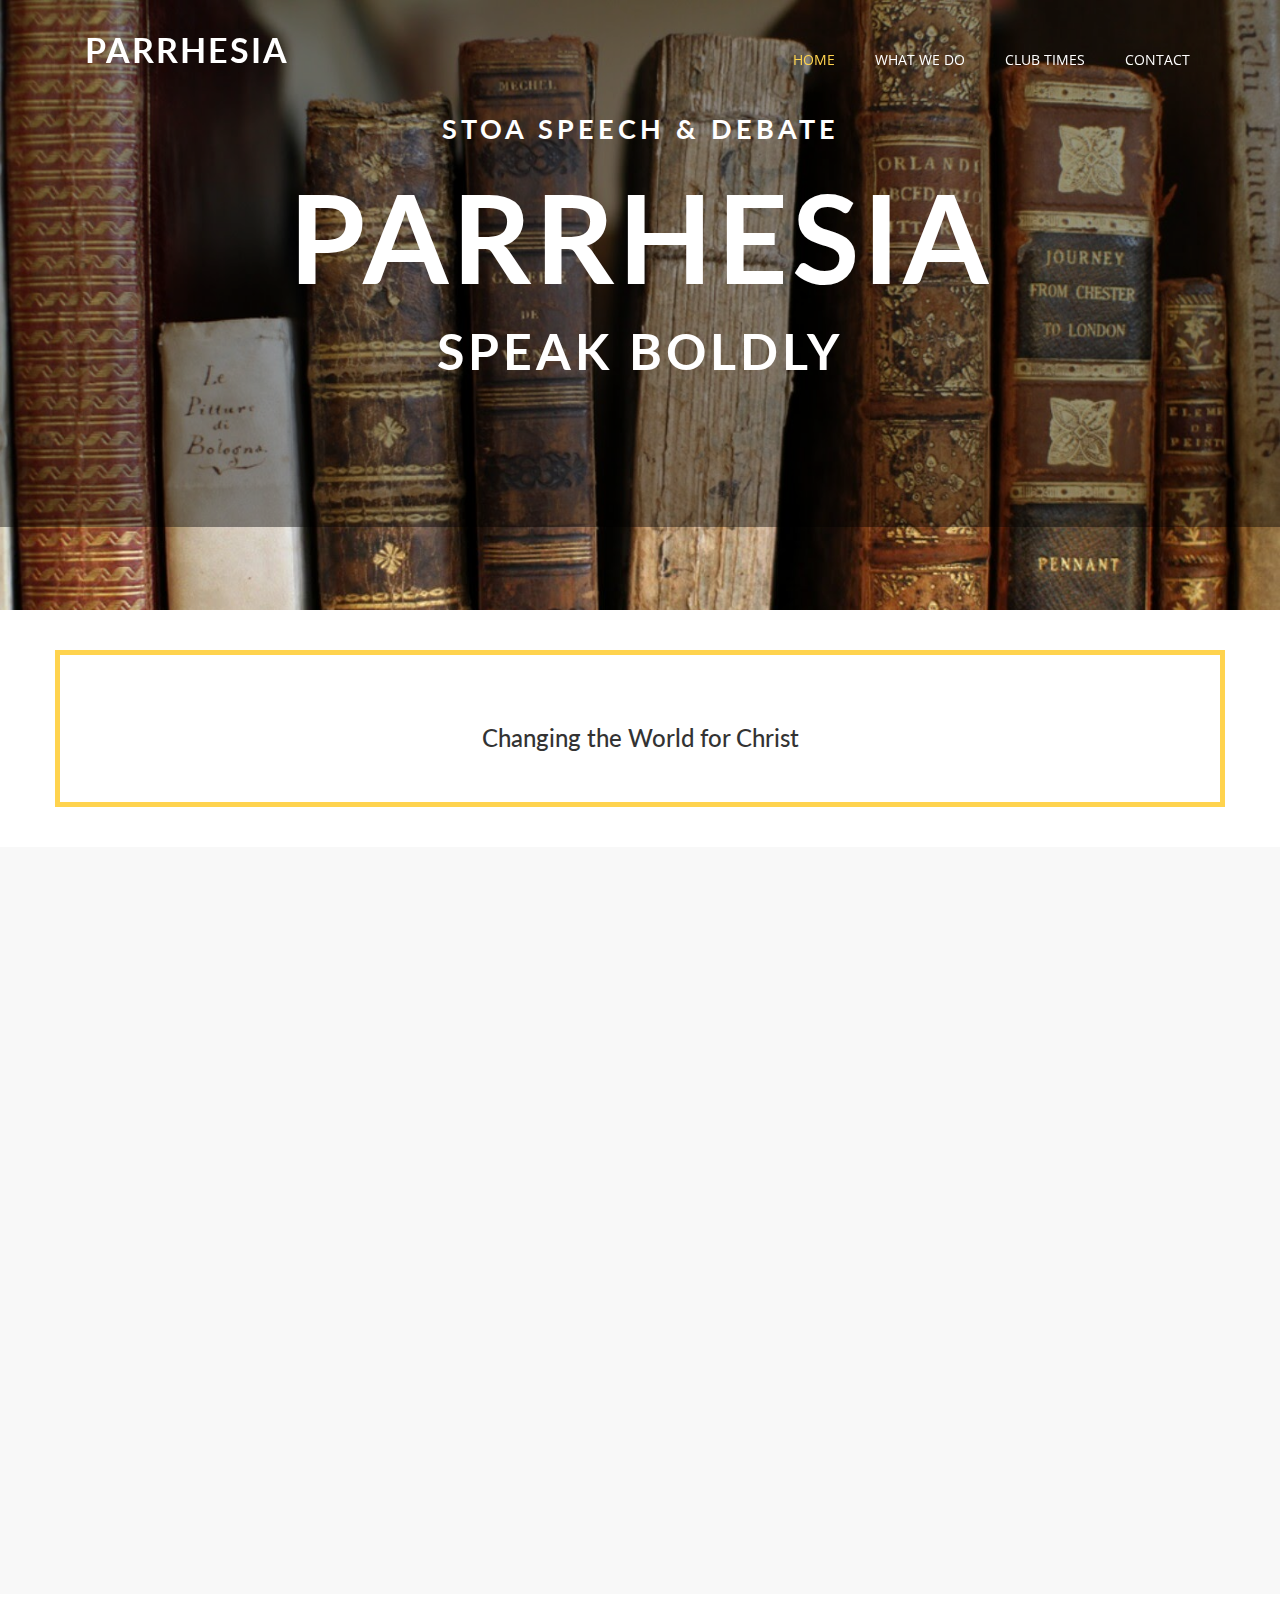
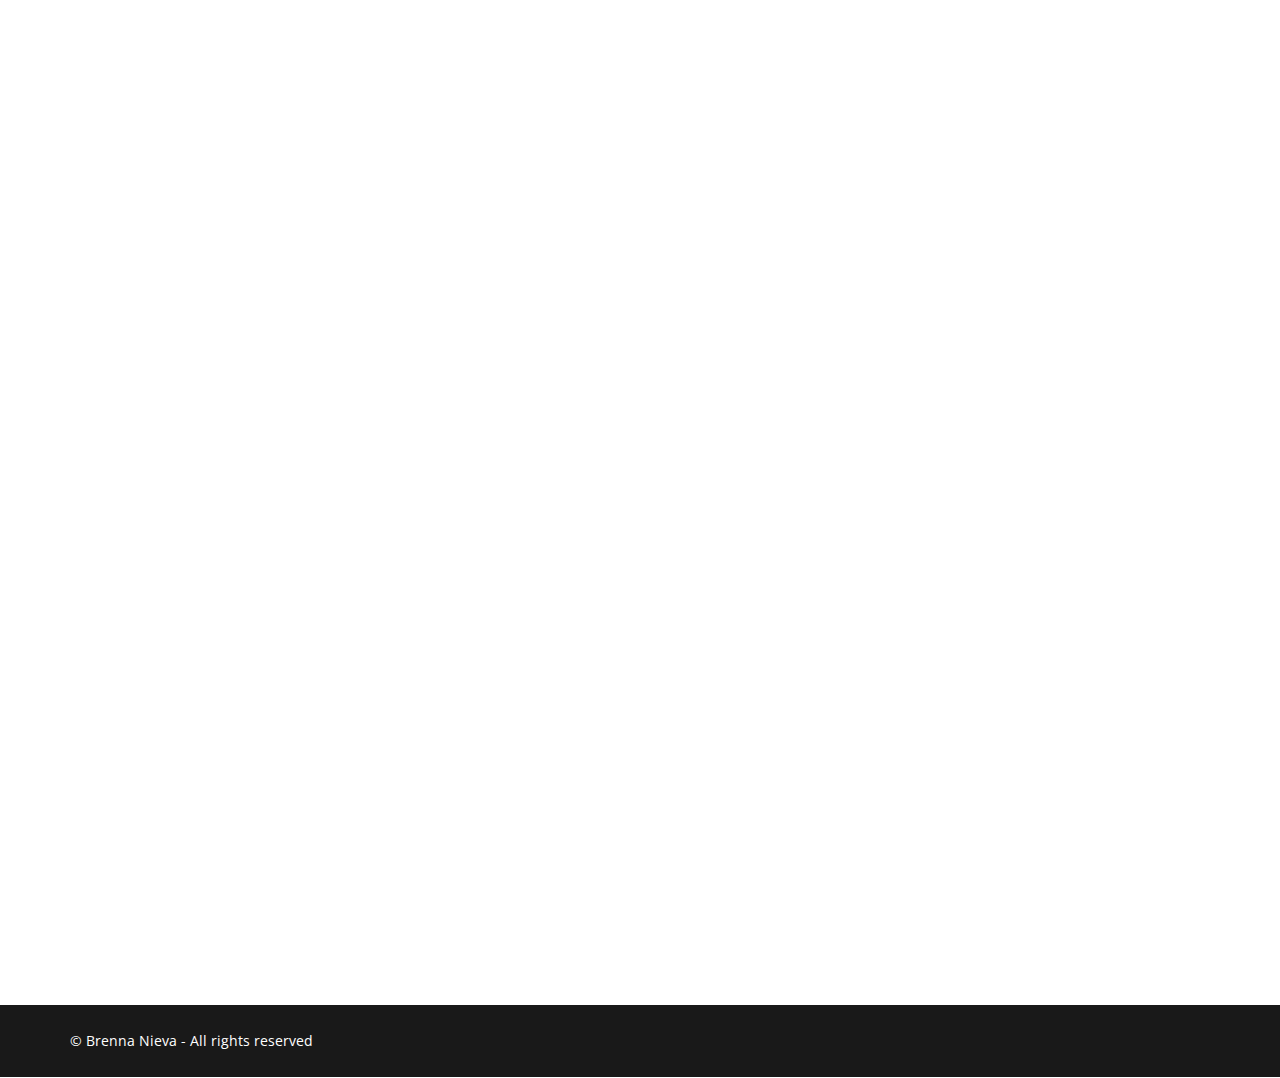
==== index.html @ 5ed849d1 "Add files via upload" ====
<!DOCTYPE html>
<html lang="en">

<head>
  <meta charset="utf-8">
  <meta name="viewport" content="width=device-width, initial-scale=1">
  <title>Parrhesia</title>
  <link href='https://fonts.googleapis.com/css?family=Lato:400,700,300|Open+Sans:400,600,700,300' rel='stylesheet' type='text/css'>
  <link rel="stylesheet" type="text/css" href="css/bootstrap.min.css">
  <link rel="stylesheet" type="text/css" href="css/font-awesome.min.css">
  <link rel="stylesheet" type="text/css" href="css/animate.css">
  <link rel="stylesheet" type="text/css" href="css/style.css">
  <!-- =======================================================
    Hey There! I'm Brenna Nieva!
    I'm actually a part of VERVE but Parrhesia is pretty cool.
    Do speech and debate.  it'll change your life.
    for the better or for the worse.  it takes a lot of time....
    but its fun nonetheless.  and you meet chill people.
  ======================================================= -->
</head>

<body>
  <!--header-->
  <header class="main-header" id="header">
    <div class="bg-color">
      <!--nav-->
      <nav class="nav navbar-default navbar-fixed-top">
        <div class="container">
          <div class="col-md-12">
            <div class="navbar-header">
              <button type="button" class="navbar-toggle collapsed" data-toggle="collapse" data-target="#mynavbar" aria-expanded="false" aria-controls="navbar">
                            <span class="fa fa-bars"></span>
                        </button>
              <a href="index.html" class="navbar-brand">Parrhesia</a>
            </div>
            <div class="collapse navbar-collapse navbar-right" id="mynavbar">
              <ul class="nav navbar-nav">
                <li class="active"><a href="#header">Home</a></li>
                <li><a href="#feature">What We Do</a></li>
                <li><a href="#portfolio">Club Times</a></li>
                <li><a href="#contact">Contact</a></li>
              </ul>
            </div>
          </div>
        </div>
      </nav>
      <!--/ nav-->
      <div class="container text-center">
        <div class="wrapper wow fadeInUp delay-05s">
          <h2 class="top-title">Stoa Speech & Debate</h2>
          <h3 class="title">Parrhesia</h3>
          <h4 class="sub-title">Speak Boldly</h4>

        </div>
      </div>
    </div>
  </header>
  <!--/ header-->
  <!---->
  <section id="cta-1">
    <div class="container">
      <div class="row">
        <div class="cta-info text-center">
          <h3><span class="dec-tec"></span>Changing the World for Christ</span></h3>
        </div>
      </div>
    </div>
  </section>
  <!---->
  <!---->
  <section id="feature" class="section-padding">
    <div class="container">
      <div class="row">
        <div class="col-md-3 wow fadeInLeft delay-05s">
          <div class="section-title">
            <h2 class="head-title">What We do</h2>
            <hr class="botm-line">
            <p class="sec-para">What do <b>you</b> want to share with the world?</p>
          </div>
        </div>
        <div class="col-md-9">
          <div class="col-md-6 wow fadeInRight delay-02s">
            <div class="icon">
              <i class="fa fa-clone"></i>
            </div>
            <div class="icon-text">
              <h3 class="txt-tl">Platform Speeches</h3>
              <p class="txt-para">These are more informational speeches.  Subcategories include Original Oratory, Persuasive, and Expository.  These are all 10 minutes each. </p>
            </div>
          </div>
          <div class="col-md-6 wow fadeInRight delay-02s">
            <div class="icon">

            </div>

          </div>
          <div class="col-md-9 wow fadeInRight delay-04s">
            <div class="icon">
              <i class="fa fa-child"></i>
            </div>
            <div class="icon-text">
              <h3 class="txt-tl">Interpretation</h3>
              <p class="txt-para">These section focuses on storytelling. <br> Subcategories include Dramatic, <br> Humorous, and Open Interpretation. <br> Dramatic and Humorous are both 10 minutes,<br> while Open is only 6.  </p>
            </div>
          </div>
          <div class="col-md-6 wow fadeInRight delay-04s">
            <div class="icon">
              <i class="fa fa-random"></i>
            </div>
            <div class="icon-text">
              <h3 class="txt-tl">Wildcard</h3>
              <p class="txt-para">This cycle's wildcard is: Demonstration.  <br> Within this category, students present a "how-to" speech.</p>
            </div>
          </div>

          </div>
          <div class="col-md-6 wow fadeInRight delay-06s">
            <div class="icon">

            </div>

          </div>
        </div>
      </div>
    </div>
  </section>
  <!---->
  <section class="section-padding parallax bg-image-2 section wow fadeIn delay-08s" id="cta-2">
    <div class="container">
      <div class="row">
        <div class="col-md-8">
          <div class="cta-txt">

          </div>
        </div>
        <div class="col-md-4 text-center">

        </div>
      </div>
    </div>
  </section>
  <!---->
  <!---->
  <section class="section-padding wow fadeInUp delay-02s" id="portfolio">
    <div class="container">
      <div class="row">
        <div class="cta-info text-center">
          <h3><span class="dec-tec"></span>We meet Fridays from 1:30 to 3:30 for <b>Speech</b> <br>&<br> 3:30 to 5:00 for <b>Debate</b></span></h3>
        </div>
      </div>
    </div>
  </section>
  <!---->
  <!---->
  <section class="section-padding wow fadeInUp delay-05s" id="contact">
    <div class="container">
      <div class="row white">
        <div class="col-md-8 col-sm-12">
          <div class="section-title">
            <h2 class="head-title black">Want More Info?</h2>
            <hr class="botm-line">
            <p class="sec-para black">Too Good to be True?<br> What's the catch?  In order to compete in Stoa Speech and Debate (The league Parrhesia is in) you must be currently homeschooled within the ages of 12 - 19. <br> Under 12? Parrhesia has a Juniors club for the future Stoa Competitors!</p>
          </div>
        </div>
        <!-- <div class="col-md-12 col-sm-12">
          <div class="col-md-4 col-sm-6" style="padding-left:0px;">
            <h3 class="cont-title">Email Us</h3>
            <div id="sendmessage">Your message has been sent. Thank you!</div>
            <div id="errormessage"></div>
            <div class="contact-info">
              <form action="" method="post" role="form" class="contactForm">
                <div class="form-group">
                  <input type="text" name="name" class="form-control" id="name" placeholder="Your Name" data-rule="minlen:4" data-msg="Please enter at least 4 chars" />
                  <div class="validation"></div>
                </div>
                <div class="form-group">
                  <input type="email" class="form-control" name="email" id="email" placeholder="Your Email" data-rule="email" data-msg="Please enter a valid email" />
                  <div class="validation"></div>
                </div>

                <div class="form-group">
                  <input type="text" class="form-control" name="subject" id="subject" placeholder="Subject" data-rule="minlen:4" data-msg="Please enter at least 8 chars of subject" />
                  <div class="validation"></div>
                </div>

                <div class="form-group">
                  <textarea class="form-control" name="message" rows="5" data-rule="required" data-msg="Please write something for us" placeholder="Message"></textarea>
                  <div class="validation"></div>
                </div>
                <button type="submit" class="btn btn-send">Send</button>
              </form>
            </div> -->

          </div>
          <div class="col-md-12 col-sm-12">
            <div class="col-md-4 col-sm-6" style="padding-left:0px;">
            <h3 class="cont-title">Get In Touch!</h3>
            <div class="location-info">
              <p class="white"><span aria-hidden="true" class="fa fa-map-marker"></span>Auburn, WA</p>

              <p class="white"><span aria-hidden="true" class="fa fa-envelope"></span>Email: <a href="parrhesiaspeechclub@gmail.com" class="link-dec"></a><p>parrhesiaspeechclub@gmail.com</p>
            </div>
          </div>
          <div class="col-md-8" style="padding-right:0px;">
            <div class="contact-icon-container hidden-md hidden-sm hidden-xs">
              <span aria-hidden="true" class="fa fa-envelope-o"></span>
            </div>
          </div>
        </div>
      </div>
    </div>
  </section>
  <!---->
  <!---->
  <footer class="" id="footer">
    <div class="container">
      <div class="row">
        <div class="col-sm-7 footer-copyright">
          © Brenna Nieva - All rights reserved
          <div class="credits">

          </div>
        </div>
        <!-- <div class="col-sm-5 footer-social">
          <div class="pull-right hidden-xs hidden-sm">
            <a href="#"><i class="fa fa-facebook"></i></a>
            <a href="#"><i class="fa fa-dribbble"></i></a>
            <a href="#"><i class="fa fa-twitter"></i></a>
            <a href="#"><i class="fa fa-google-plus"></i></a>
            <a href="#"><i class="fa fa-pinterest"></i></a>
          </div> -->
        </div>
      </div>
    </div>
  </footer>
  <!---->
  <!--contact ends-->
  <script src="js/jquery.min.js"></script>
  <script src="js/jquery.easing.min.js"></script>
  <script src="js/bootstrap.min.js"></script>
  <script src="js/wow.js"></script>
  <script src="js/custom.js"></script>
  <script src="contactform/contactform.js"></script>

</body>
</html>
---- css/style.css ----
/*
    Theme Name: Bethany
    Theme URL: https://bootstrapmade.com/bethany-free-onepage-bootstrap-theme/
    Author: BootstrapMade.com
    Author URL: https://bootstrapmade.com
*/

body {
  line-height: 1.5;
  font-family: 'Open Sans', sans-serif;
  overflow-x: hidden;
}

ol, ul {
  list-style: none;
}

blockquote, q {
  quotes: none;
}

blockquote:before, blockquote:after, q:before, q:after {
  content: '';
  content: none;
}

table {
  border-collapse: collapse;
  border-spacing: 0;
}

.section-padding {
  padding: 60px 0px;
}

h1, h2, h3, h4, h5, h6 {
  font-family: 'Lato', sans-serif;
}

/**media Queries**/

.navbar-default {
  background-color: transparent;
}

.main-header {
  background: url(../img/banner.jpeg) no-repeat;
  background-size: cover;
  min-height: 610px;
}

.bg-color {
  background-color: RGBA(0, 0, 0, 0.41);
}

.nav>li>a {
  padding: 0px;
}

.navbar-brand {
  padding: 0px;
  height: inherit;
  font-family: 'Lato', sans-serif;
}

.navbar-default .navbar-brand {
  color: #fff;
  font-size: 34px;
  text-transform: uppercase;
  font-weight: 700;
  letter-spacing: 2px;
}

.navbar-default .navbar-nav>.active>a, .navbar-default .navbar-nav>.active>a:focus, .navbar-default .navbar-nav>.active>a:hover {
  color: #FFD34E;
  text-transform: uppercase;
	background-color: transparent;
}

.navbar-default .navbar-nav>li>a {
  color: #fff;
  padding: 10px 20px;
  text-transform: uppercase;
	background-color: transparent;
}

.navbar-default .navbar-nav>li>a:hover, .navbar-default .navbar-nav>li>a:focus {
  color: #FFD34E;
}

.navbar-fixed-top {
  padding: 40px 0;
  transition: all 0.5s;
}

@media (max-width: 768px) {
	.navbar-collapse {
		background: rgba(0, 0, 0, 0.8);
		border-top: 0;
	}
}

.top-nav-collapse {
  background: rgba(0, 0, 0, 0.8);
  padding: 25px 0;
}

.wrapper {
  padding: 90px 0px 130px;
}

.top-title {
  z-index: 5;
  font-size: 27px;
  font-weight: 700;
  color: #fff;
  line-height: 38px;
  letter-spacing: 4px;
  opacity: 1;
  text-transform: uppercase;
}

.sub-title {
  font-size: 50px;
  font-weight: 700;
  color: #fff;
  line-height: 71px;
  letter-spacing: 4px;
  opacity: 1;
  text-transform: uppercase;
}

.title {
  font-size: 123px;
  font-weight: 700;
  color: #fff;
  line-height: 88px;
  letter-spacing: 4px;
  opacity: 1;
  text-transform: uppercase;
  padding: 25px 0px;
}

.btn-submit {
  background: #FFD34E;
  border: 0px;
  display: inline-block;
  font-size: 16px;
  text-transform: uppercase;
  padding: 10px 40px;
  font-weight: normal;
  border-radius: 0px;
  letter-spacing: 1px;
  color: #333;
  position: relative;
  overflow: hidden;
  -webkit-transition: all 0.4s ease-in-out;
  -moz-transition: all 0.4s ease-in-out;
  -o-transition: all 0.4s ease-in-out;
  -ms-transition: all 0.4s ease-in-out;
  transition: all 0.4s ease-in-out;
  margin-top: 25px;
  border: 2px solid #FFD34E;
}

.btn-submit:hover {
  background: #fff;
}

/****/

#cta-1 {
  padding: 40px 0px;
}

.cta-info {
  border: 5px solid #FFD34E;
  padding: 40px 0px;
}

.cta-info h3 {
  font-size: 24px;
}

.dec-tec {
  font-size: 34px;
}

/****/

#feature {
  background-color: #f8f8f8;
}

.head-title {
  color: #2b2b2b;
  font-size: 32px;
  font-weight: 700;
}

.botm-line {
  background-color: #2b2b2b;
  width: 34px;
  height: 3px;
  display: inline-block;
}

.section-title:hover .botm-line {
  width: 70px;
  /* For Safari 3.1 to 6.0 */
  -webkit-transition-property: width;
  -webkit-transition-duration: 2s;
  -webkit-transition-timing-function: linear;
  -webkit-transition-delay: 1s;
  /* Standard syntax */
  transition-property: width;
  transition-duration: 2s;
  transition-timing-function: linear;
  transition-delay: 1s;
}

p {
  color: #888;
}

.icon {
  position: relative;
  height: 48px;
  width: 48px;
  float: left;
  margin-top: 14px;
  margin-bottom: 20px;
}

.icon i {
  font-size: 35px;
}

.icon-text {
  margin-left: 73px;
  padding: 0px 25px 25px 0px;
}

h3.txt-tl {
  font-size: 24px;
  line-height: 1.35;
}

/****/

.parallax {
  background-attachment: fixed;
  background-repeat: repeat-y;
  background-position: center center;
}

.bg-image-2 {
  background: url('../img/cta-banner.jpg') no-repeat center fixed;
  -webkit-background-size: 100% auto;
  -moz-background-size: 100% auto;
  -o-background-size: 100% auto;
  background-size: 100% auto;
  -webkit-background-size: cover;
  -moz-background-size: cover;
  -o-background-size: cover;
  background-size: cover;
}

.section {
  position: relative;
  padding: 88px 0 67px 0;
  display: block;
}

.cta-txt h3 {
  font-size: 32px;
  margin-bottom: 10px;
  font-weight: 700;
  color: #fff;
}

.cta-txt p {
  color: #fff;
}

/****/

.portfolio-box {
  margin-bottom: 15px;
}

.padding-right-zero {
  padding-right: 0px;
}

#contact {
  background-color: #f8f8f8;
}

.validation {
  color: red;
  display: none;
  margin: 0 0 20px;
  font-weight: 400;
  font-size: 13px;
}

#sendmessage {
  color: green;
  border: 1px solid green;
  display: none;
  text-align: center;
  padding: 15px;
  font-weight: 600;
  margin-bottom: 15px;
}

#errormessage {
  color: red;
  display: none;
  border: 1px solid red;
  text-align: center;
  padding: 15px;
  font-weight: 600;
  margin-bottom: 15px;
}

#sendmessage.show, #errormessage.show, .show {
  display: block;
}

.black {
  color: #000 !important;
  font-weight: 600;
}

.btn-send {
  border-radius: 0px;
  color: #000;
  background-color: #FFD34E;
}

a, a:hover {
  color: #FFD34E;
}

.cont-title {
  font-size: 24px;
  padding: 15px 0px;
}

.location-info p span {
  display: inline-block;
}

.location-info p span {
  width: 40px;
  font-size: 24px;
  color: #666;
  vertical-align: middle;
}

.location-info p {
  margin-bottom: 5px;
}

.location-info p {
  font-size: 18px;
  line-height: 32px;
  color: #000;
}

.contact-icon-container {
  position: absolute;
  top: -38px;
  right: 0;
  padding-right: 20px;
  font-size: 320px;
  color: #555;
  line-height: 300px;
  -ms-transform: rotate(20deg);
  -moz-transform: rotate(20deg);
  -webkit-transform: rotate(20deg);
  transform: rotate(20deg);
}

/****/

#footer {
  background-color: #191919;
  padding: 20px 0px;
}

.footer-copyright {
  color: #fff;
  line-height: 32px;
  text-align: left;
}

.footer-social {
  float: right;
}

.footer-social a {
  font-size: 18px;
  color: #666;
}

.link-dec, .link-dec:hover {
  color: #000;
}

/****/

@media (min-width: 451px) and (max-width: 900px) {
  .section-title {
    margin-bottom: 15px;
  }
}

@media (min-width: 20px) and (max-width: 450px) {
  .navbar-toggle:hover, .navbar-toggle {
    background-color: #fff;
    color: #000;
  }
  .navbar-toggle {
    margin-top: 0px;
  }
  .navbar-default .navbar-nav>li>a {
    text-align: center;
  }
  .navbar-default .navbar-nav>.active>a, .navbar-default .navbar-nav>.active>a:focus, .navbar-default .navbar-nav>.active>a:hover, .navbar-default .navbar-nav>li>a:hover, .navbar-default .navbar-nav>li>a:focus {
  }
  .top-title {
    font-size: 15px;
  }
  .title {
    font-size: 50px;
  }
  .sub-title {
    font-size: 24px;
  }
  .footer-copyright {
    text-align: center;
  }
  .padding-right-zero {
    padding-right: 15px;
  }
  .section-title {
    margin-bottom: 15px;
  }
  .cta-txt h3 {
    font-size: 28px;
  }
  body {
    font-size: 14px;
  }
  h3.txt-tl {
    font-size: 20px;
  }
}

/****/
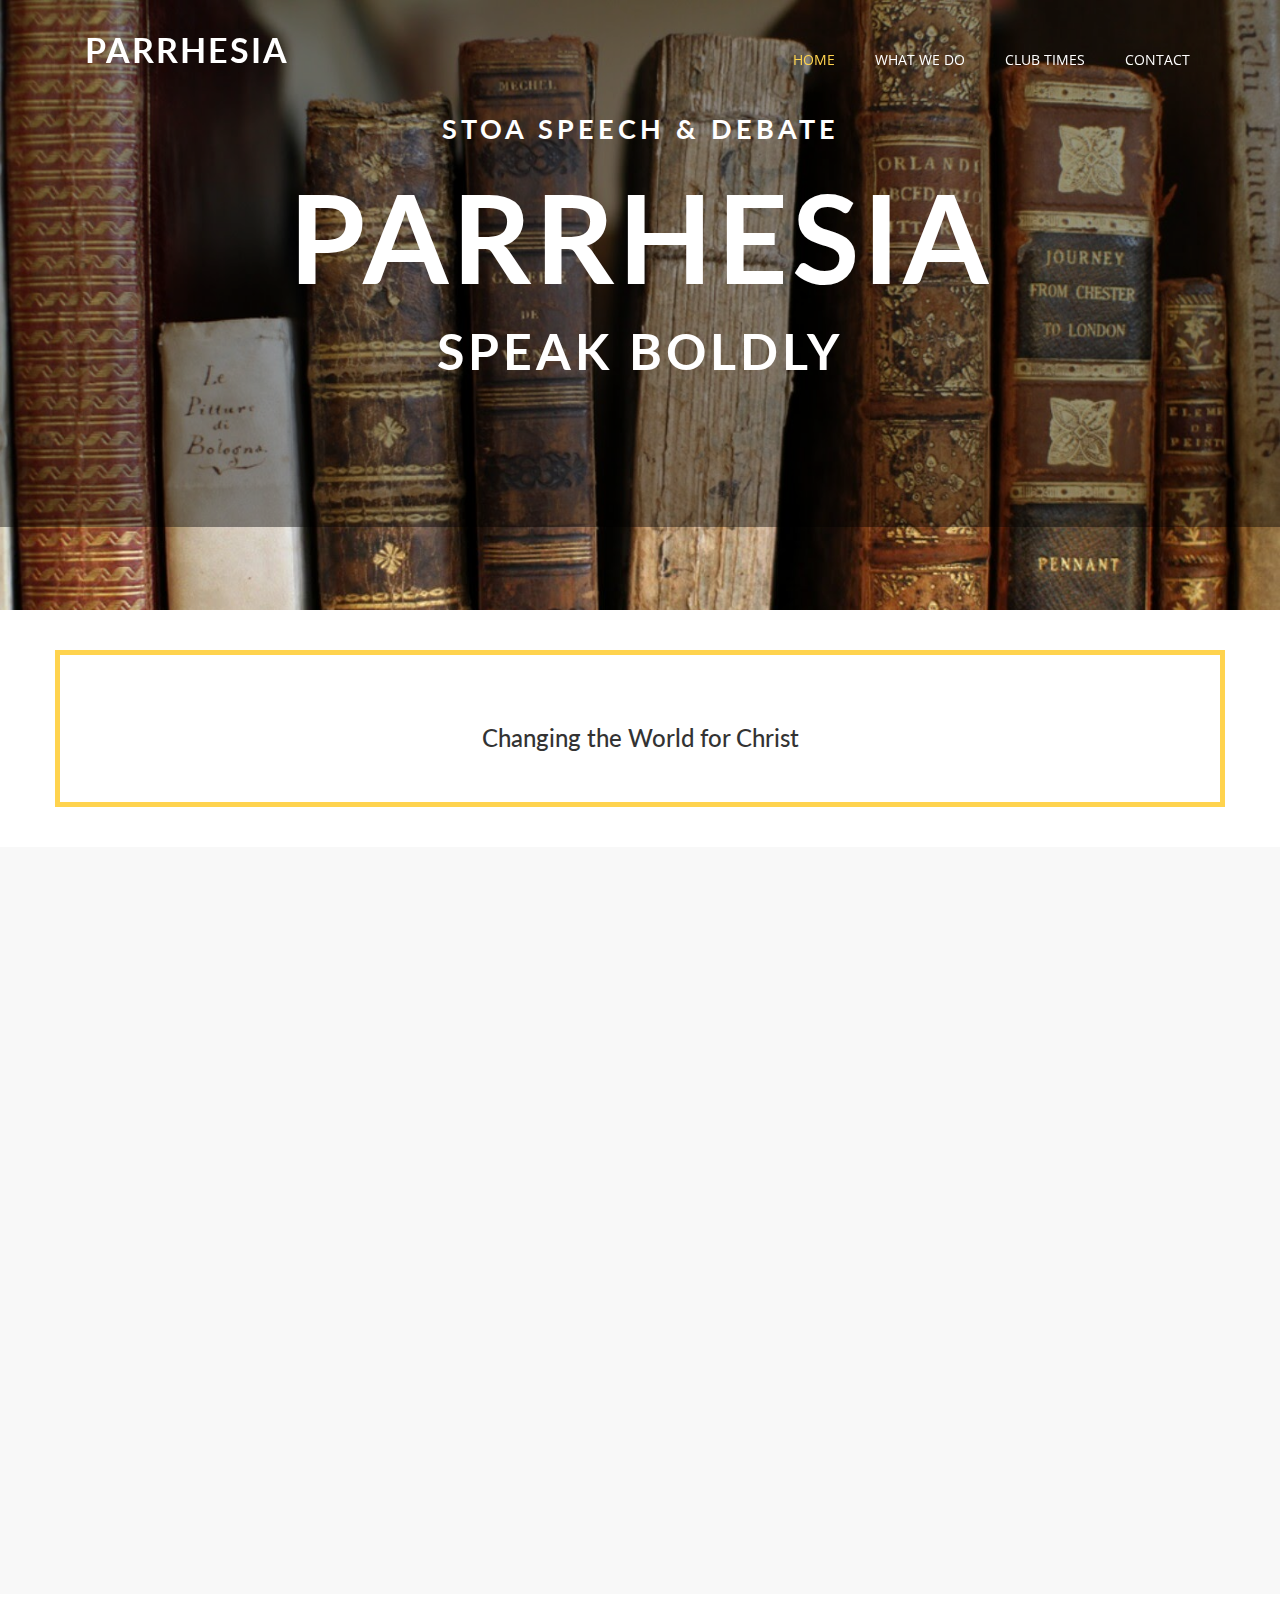
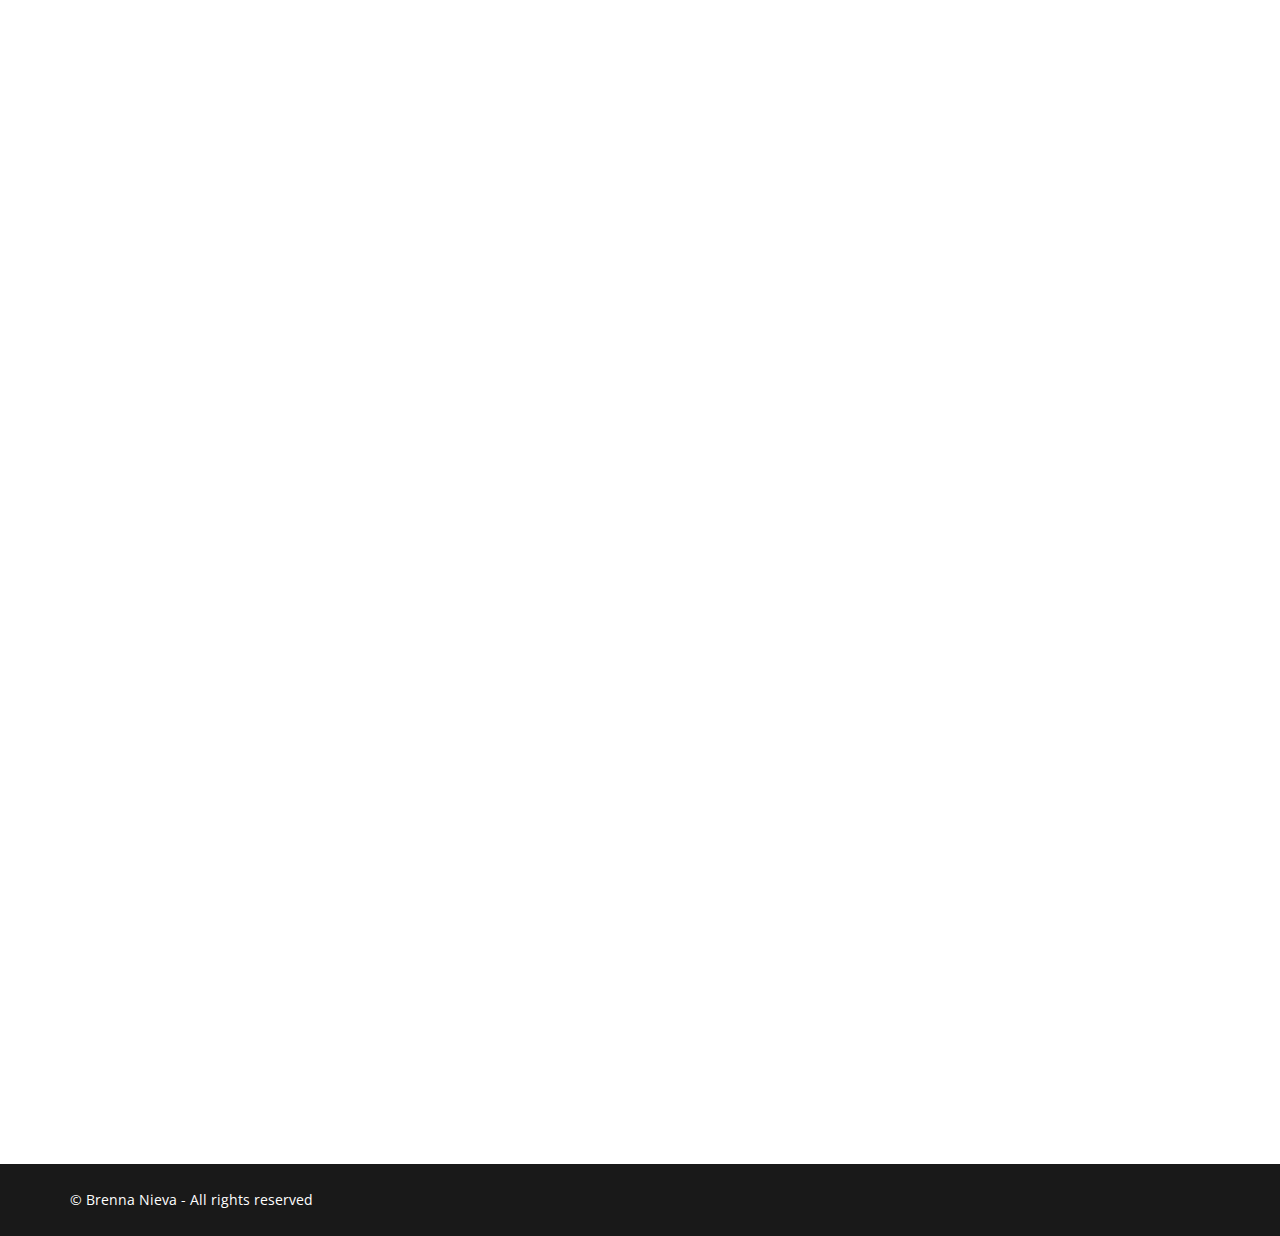
==== commit 25046e3e: "test" ====
--- a/index.html
+++ b/index.html
@@ -5,6 +5,8 @@
   <meta charset="utf-8">
   <meta name="viewport" content="width=device-width, initial-scale=1">
   <title>Parrhesia</title>
+  <meta name="description" content="Parrhesia is a speech and debate club in the South King County area in the STOA league.">
+  <meta name="keywords" content="speech,debate,Parrhesia,Stoa,Stoa Speech and debate, south king county speech, homeschool, homeschool speech and debate, highschool,ncfca">
   <link href='https://fonts.googleapis.com/css?family=Lato:400,700,300|Open+Sans:400,600,700,300' rel='stylesheet' type='text/css'>
   <link rel="stylesheet" type="text/css" href="css/bootstrap.min.css">
   <link rel="stylesheet" type="text/css" href="css/font-awesome.min.css">
@@ -159,7 +161,7 @@
           <div class="section-title">
             <h2 class="head-title black">Want More Info?</h2>
             <hr class="botm-line">
-            <p class="sec-para black">Too Good to be True?<br> What's the catch?  In order to compete in Stoa Speech and Debate (The league Parrhesia is in) you must be currently homeschooled within the ages of 12 - 19. <br> Under 12? Parrhesia has a Juniors club for the future Stoa Competitors!</p>
+            <p class="sec-para black">Too Good to be True?<br> What's the catch?  In order to compete in Stoa Speech and Debate (The league Parrhesia is in) you must be currently homeschooled within the ages of 12 - 19. <br> <br> Under 12? Parrhesia has a Juniors club for the future Stoa Competitors!</p>
           </div>
         </div>
         <!-- <div class="col-md-12 col-sm-12">
@@ -196,9 +198,11 @@
             <div class="col-md-4 col-sm-6" style="padding-left:0px;">
             <h3 class="cont-title">Get In Touch!</h3>
             <div class="location-info">
-              <p class="white"><span aria-hidden="true" class="fa fa-map-marker"></span>Auburn, WA</p>
-
-              <p class="white"><span aria-hidden="true" class="fa fa-envelope"></span>Email: <a href="parrhesiaspeechclub@gmail.com" class="link-dec"></a><p>parrhesiaspeechclub@gmail.com</p>
+              <p class="white"><span aria-hidden="true" class="fa fa-map-marker"></span><b>Auburn, WA</b></p>
+
+              <p class="white"><span aria-hidden="true" class="fa fa-envelope"></span><b>Email</B> <a href="parrhesiaspeechclub@gmail.com" class="link-dec"></a><p>parrhesiaspeechclub@gmail.com</p>
+
+              <p class="white"><span aria-hidden="true" class="fa fa-handshake-o"></span><b>Coaches </b><a href="parrhesiaspeechclub@gmail.com" class="link-dec"></a><p>Beth Nieva <br> Pyng Dokupil <br> Raymond Dokupil</p>
             </div>
           </div>
           <div class="col-md-8" style="padding-right:0px;">
@@ -233,6 +237,7 @@
       </div>
     </div>
   </footer>
+  
   <!---->
   <!--contact ends-->
   <script src="js/jquery.min.js"></script>
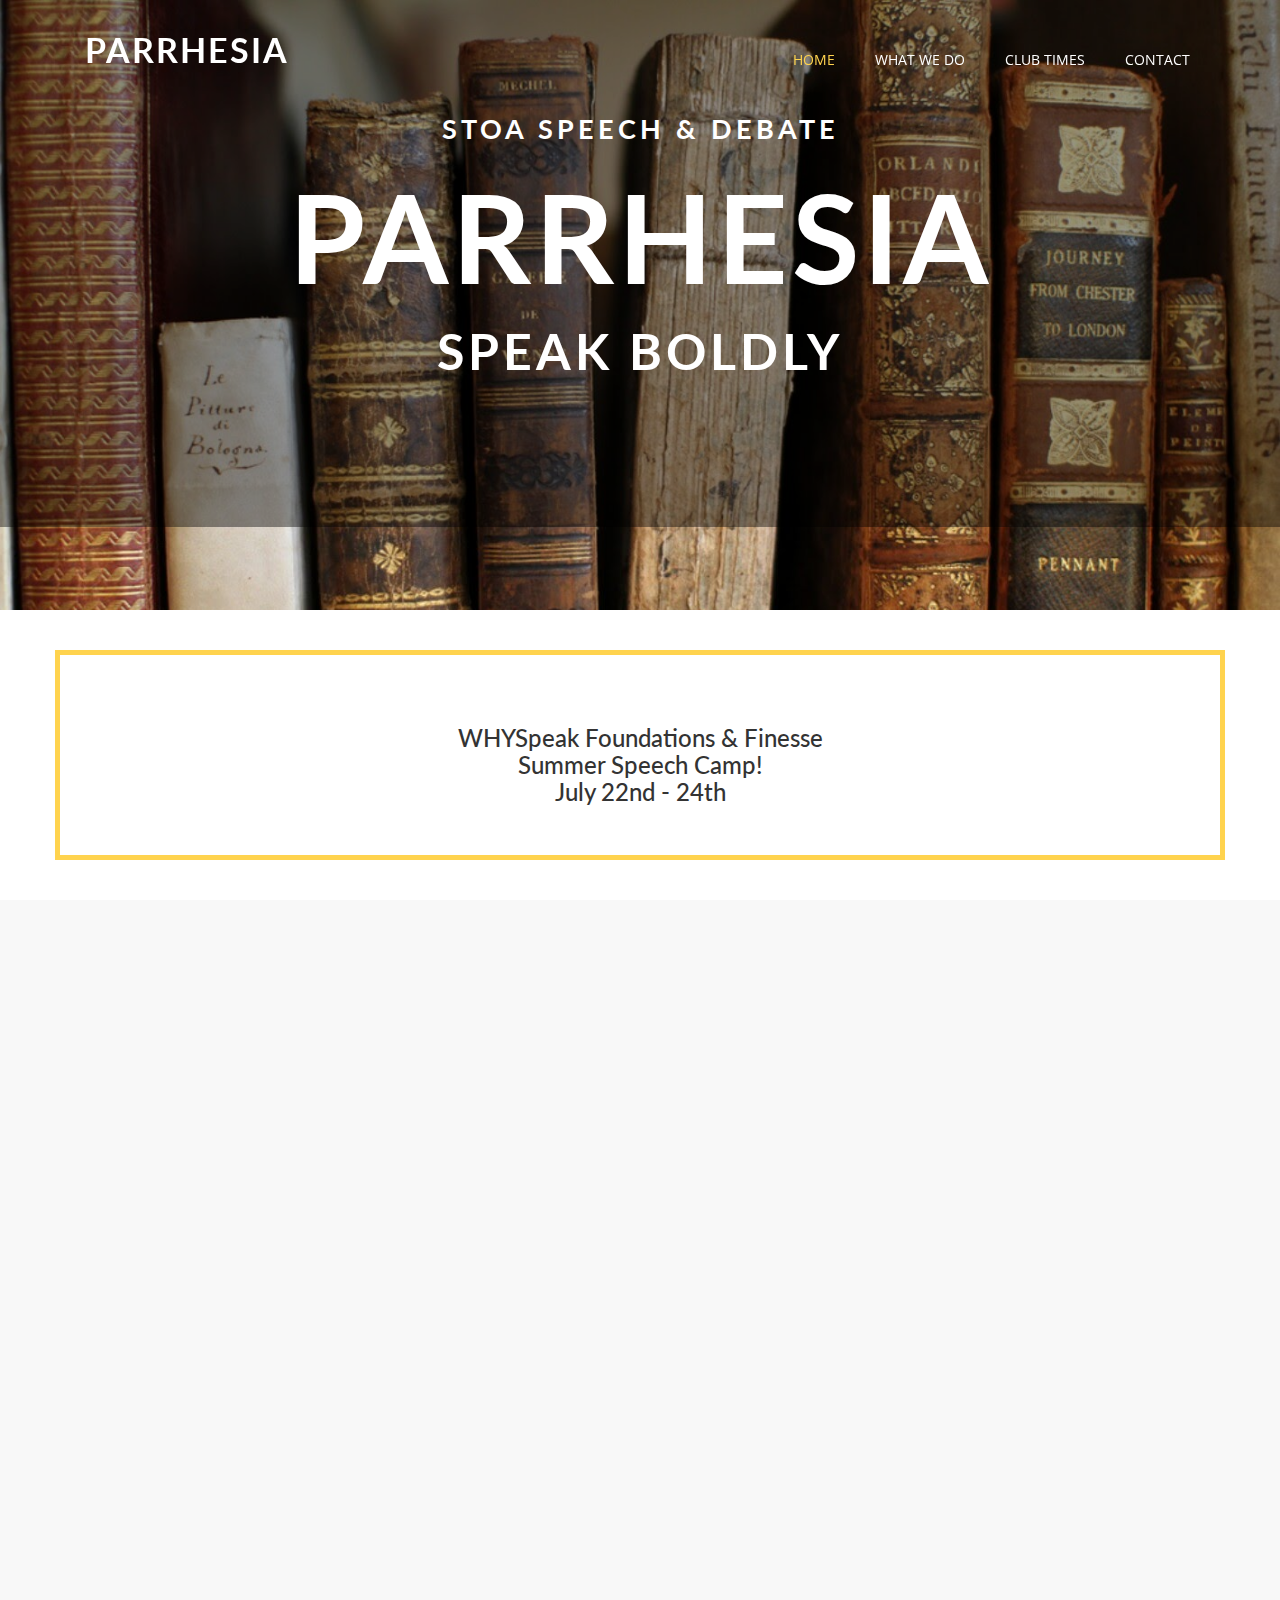
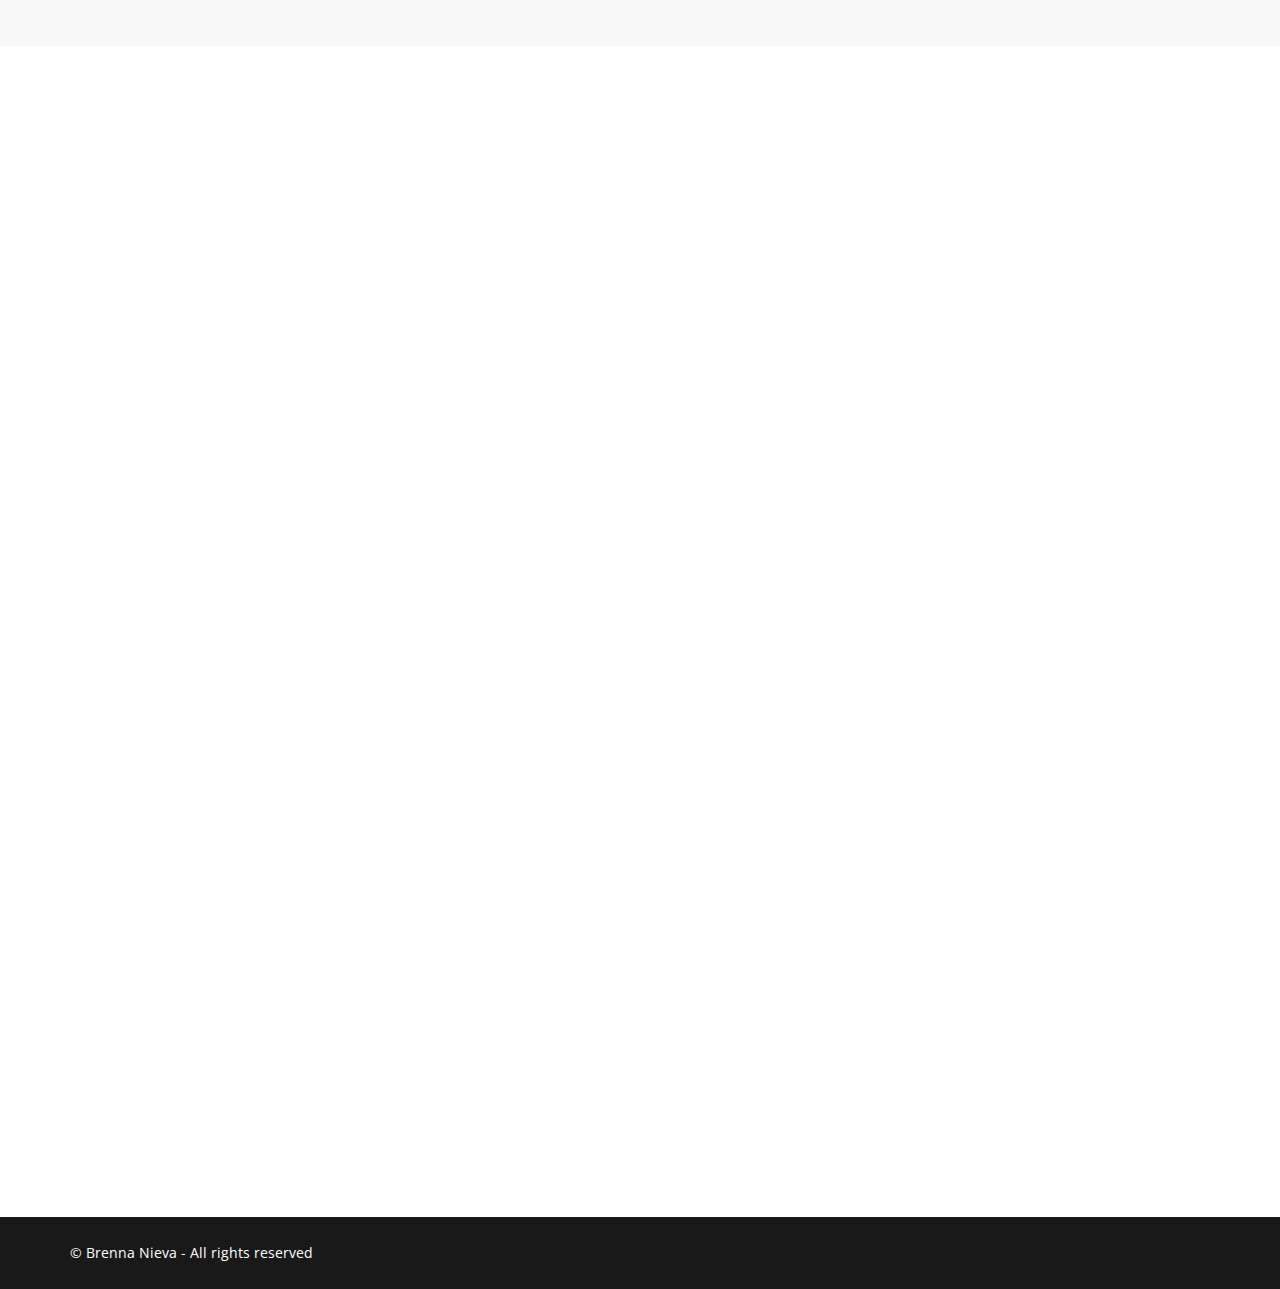
==== commit 5e37fd6d: "poster" ====
--- a/index.html
+++ b/index.html
@@ -63,7 +63,7 @@
     <div class="container">
       <div class="row">
         <div class="cta-info text-center">
-          <h3><span class="dec-tec"></span>Changing the World for Christ</span></h3>
+          <h3><span class="dec-tec"></span>WHYSpeak Foundations & Finesse <br> Summer Speech Camp!<br> July 22nd - 24th</span></h3>
         </div>
       </div>
     </div>
@@ -237,7 +237,7 @@
       </div>
     </div>
   </footer>
-  
+
   <!---->
   <!--contact ends-->
   <script src="js/jquery.min.js"></script>
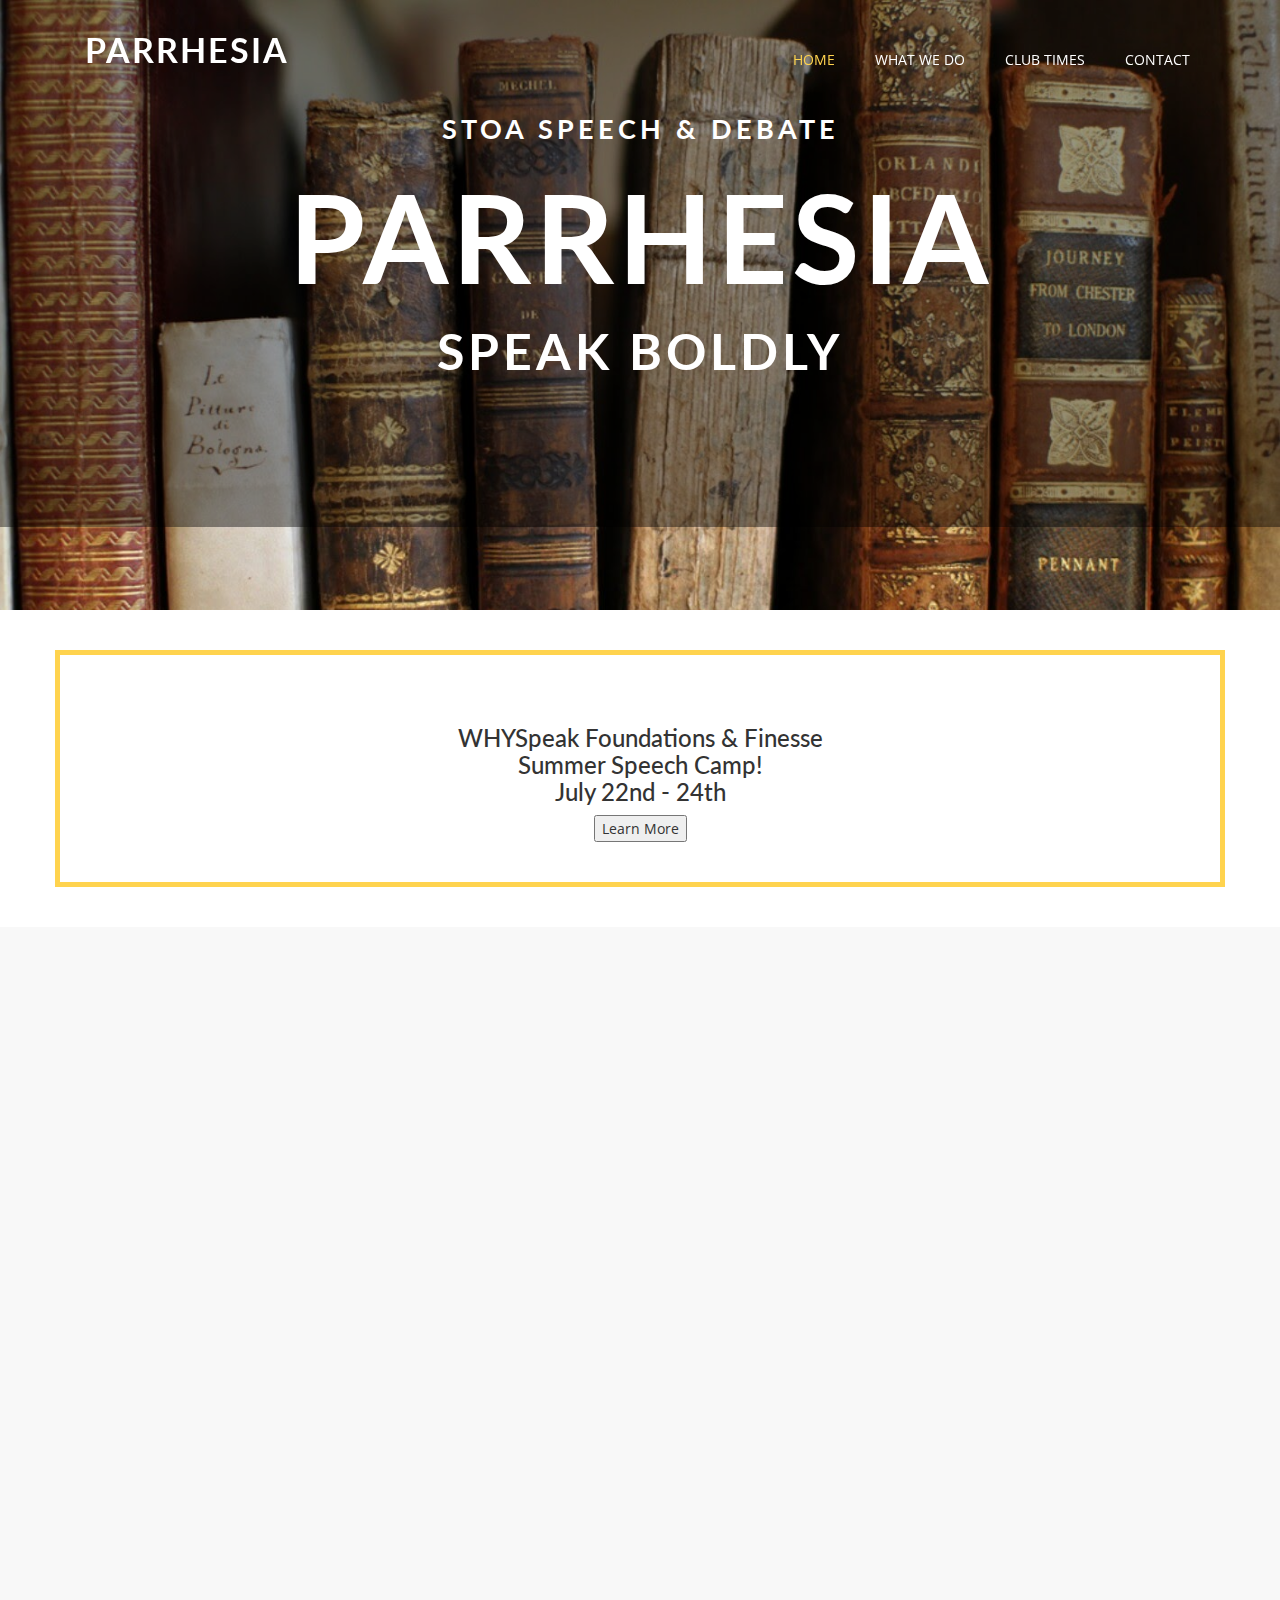
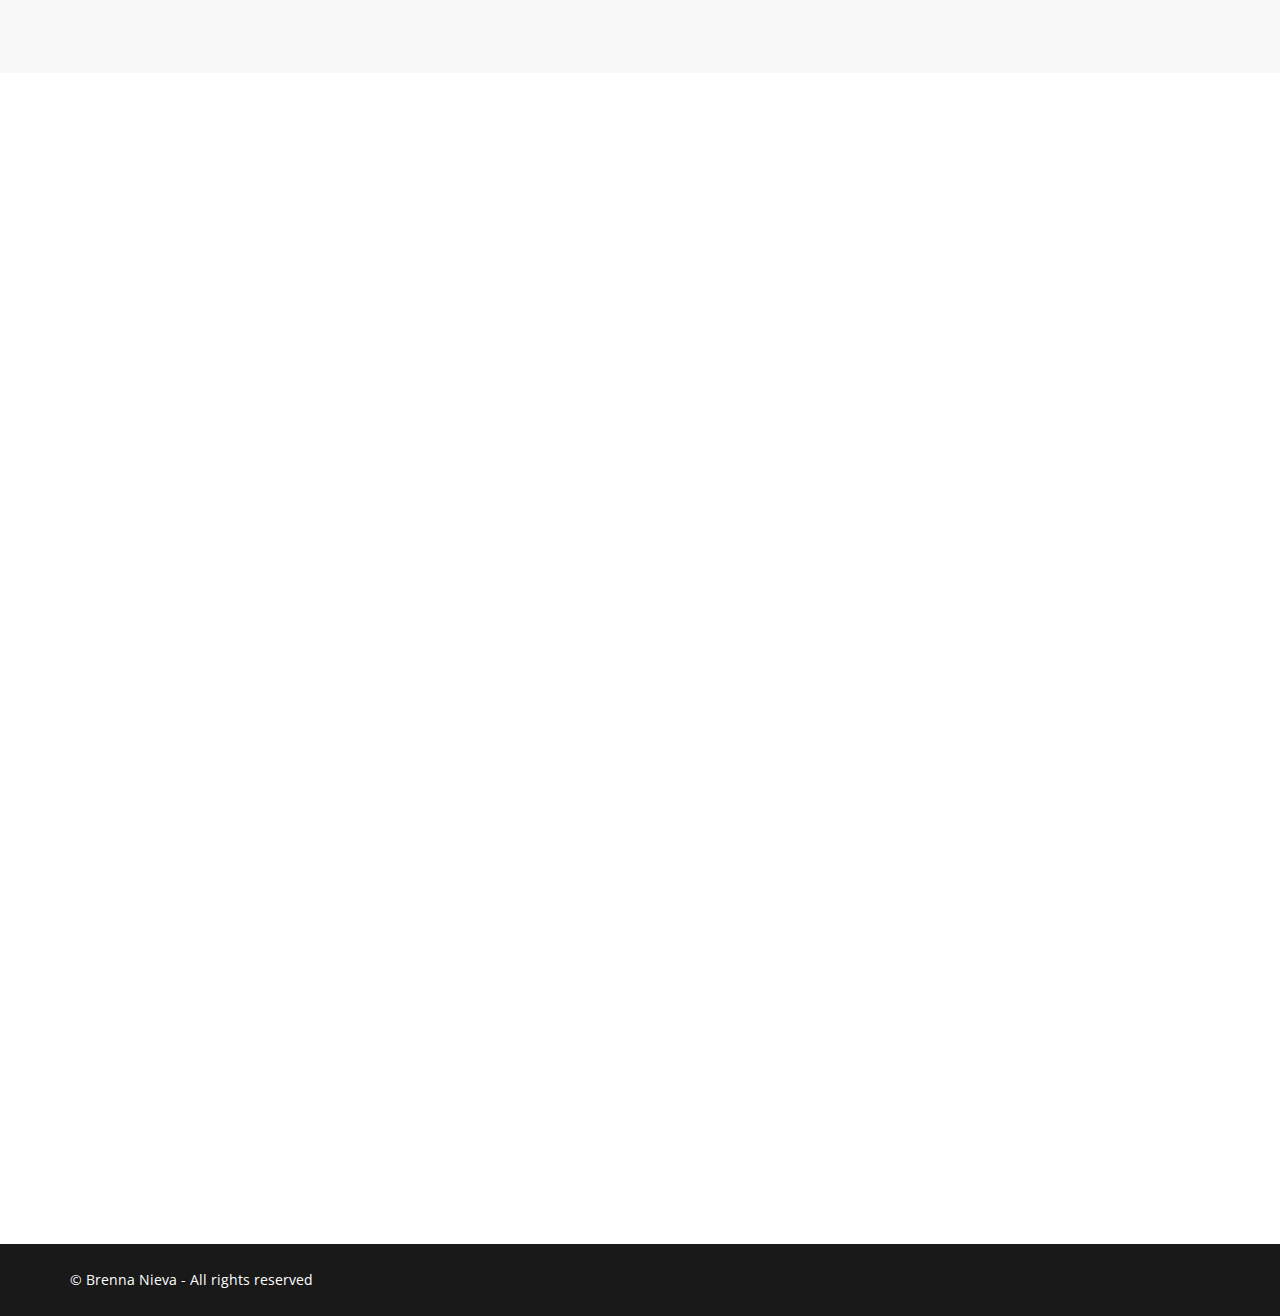
==== commit f0a095c8: "camp page" ====
--- a/index.html
+++ b/index.html
@@ -64,6 +64,7 @@
       <div class="row">
         <div class="cta-info text-center">
           <h3><span class="dec-tec"></span>WHYSpeak Foundations & Finesse <br> Summer Speech Camp!<br> July 22nd - 24th</span></h3>
+           <button onclick="window.location.href = 'camp.html';">Learn More</button>
         </div>
       </div>
     </div>
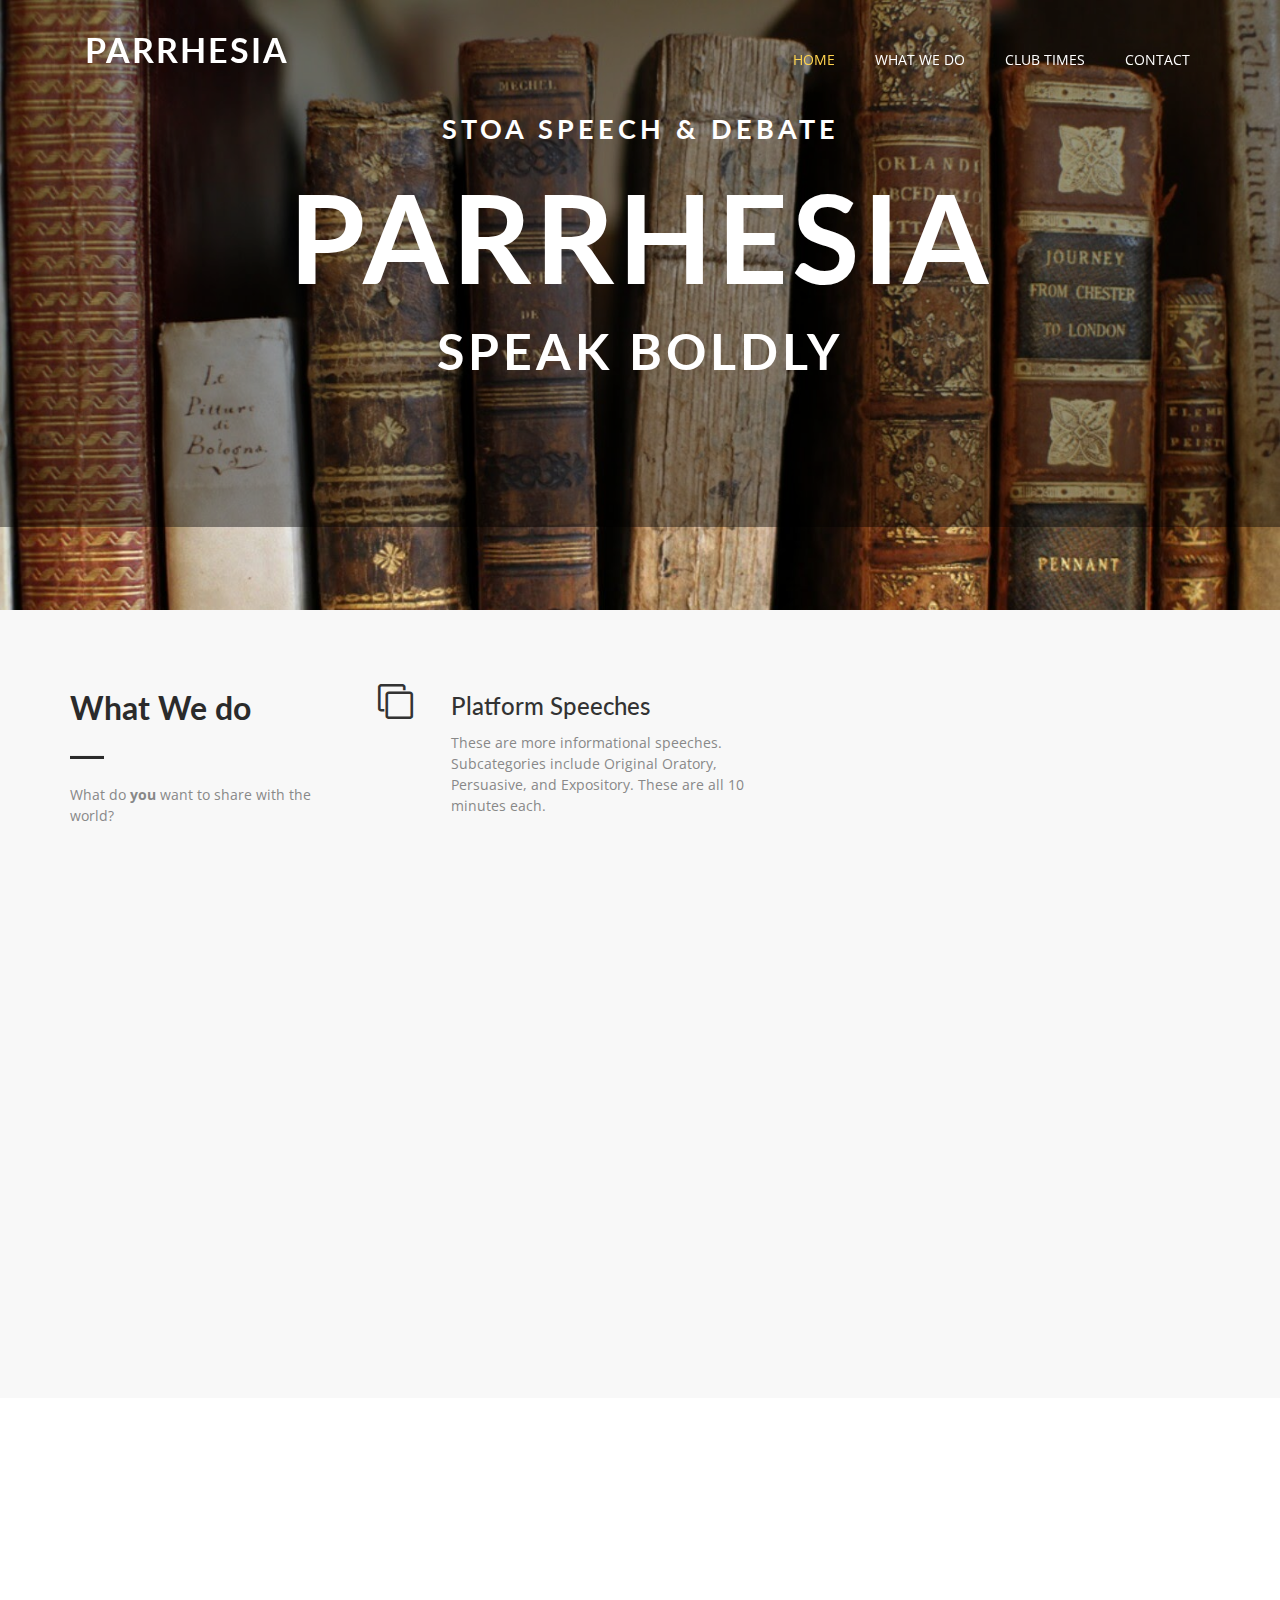
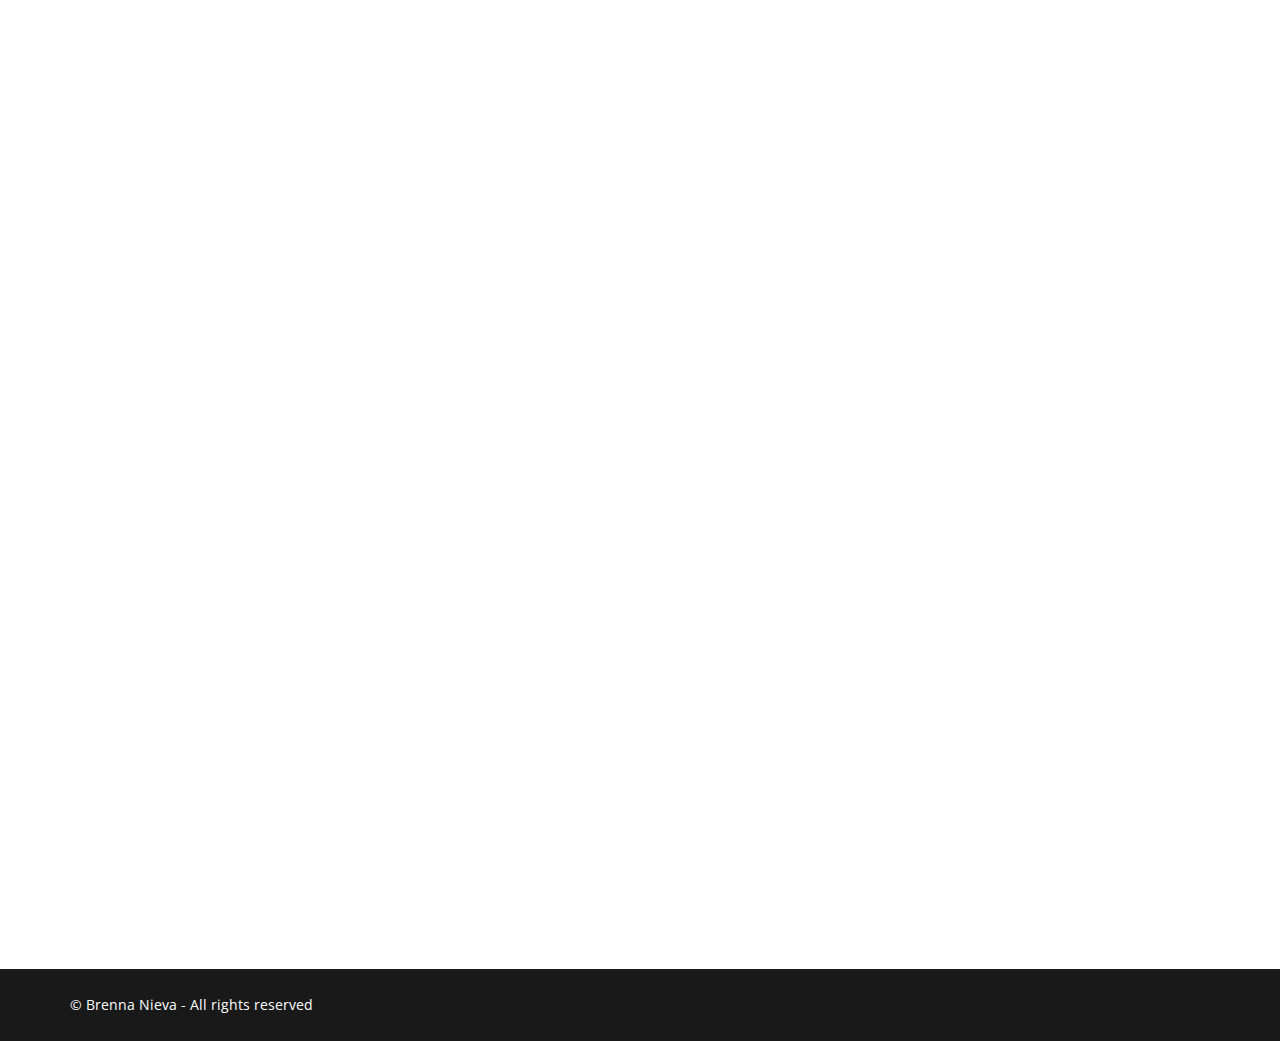
==== commit ababe5be: "new wildcard event" ====
--- a/index.html
+++ b/index.html
@@ -59,16 +59,7 @@
   </header>
   <!--/ header-->
   <!---->
-  <section id="cta-1">
-    <div class="container">
-      <div class="row">
-        <div class="cta-info text-center">
-          <h3><span class="dec-tec"></span>WHYSpeak Foundations & Finesse <br> Summer Speech Camp!<br> July 22nd - 24th</span></h3>
-           <button onclick="window.location.href = 'camp.html';">Learn More</button>
-        </div>
-      </div>
-    </div>
-  </section>
+
   <!---->
   <!---->
   <section id="feature" class="section-padding">
@@ -112,7 +103,7 @@
             </div>
             <div class="icon-text">
               <h3 class="txt-tl">Wildcard</h3>
-              <p class="txt-para">This cycle's wildcard is: Demonstration.  <br> Within this category, students present a "how-to" speech.</p>
+              <p class="txt-para">This cycle's wildcard is: Oratory Analysis.  <br> Within this category, students must analyze a great speech, understanding the context, the speaker, and the rhetorical elements that made it great.</p>
             </div>
           </div>
 
